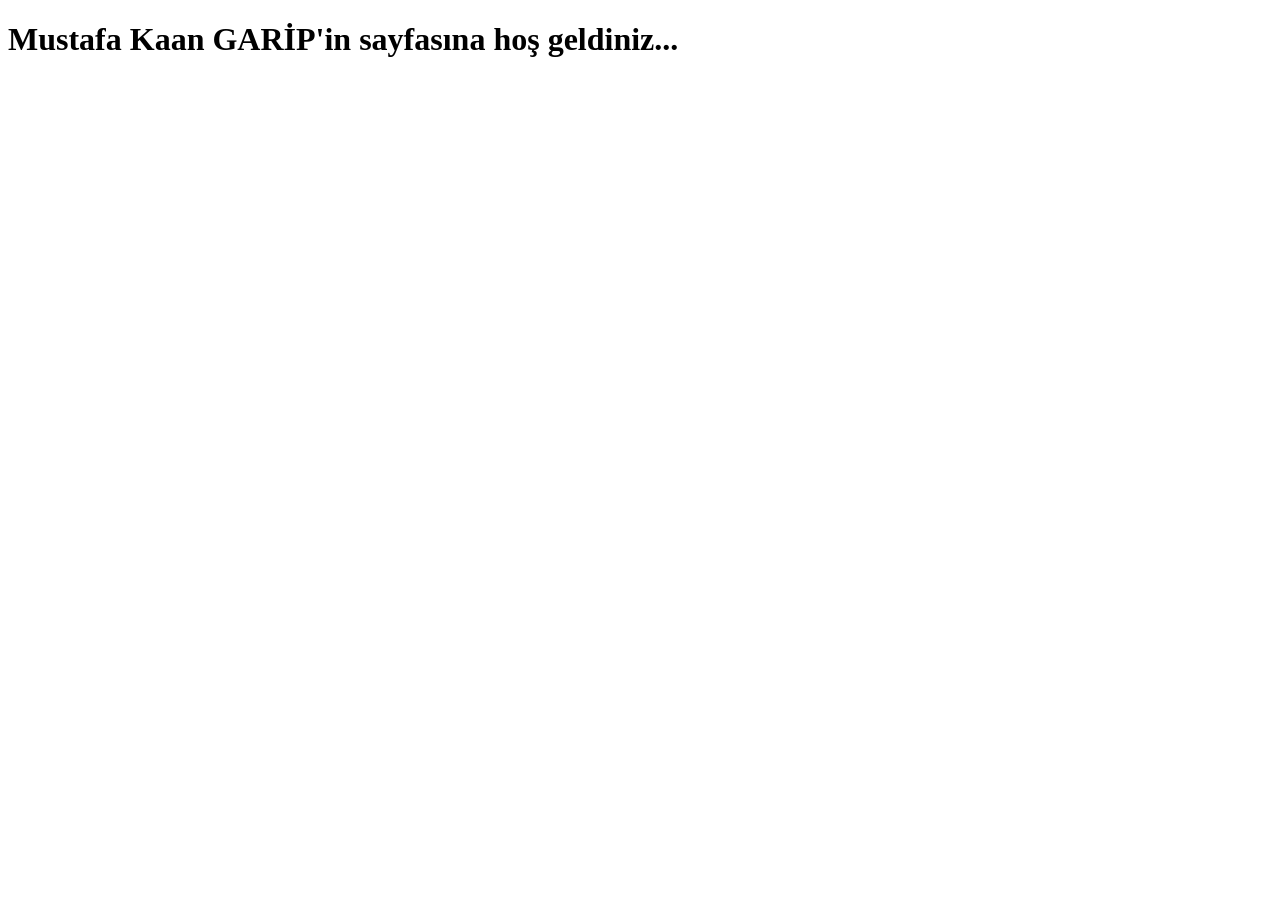
==== index.html @ a0550603 "mustafakaangarip" ====
<!DOCTYPE html>
<html lang="tr">
<head>
    <meta charset="UTF-8">
    <meta name="viewport" content="width=device-width, initial-scale=1.0">
    <title>Mustafa Kaan GARİP</title>
</head>
<body>
    <h1> Mustafa Kaan GARİP'in sayfasına hoş geldiniz...</h1>
</body>
</html>
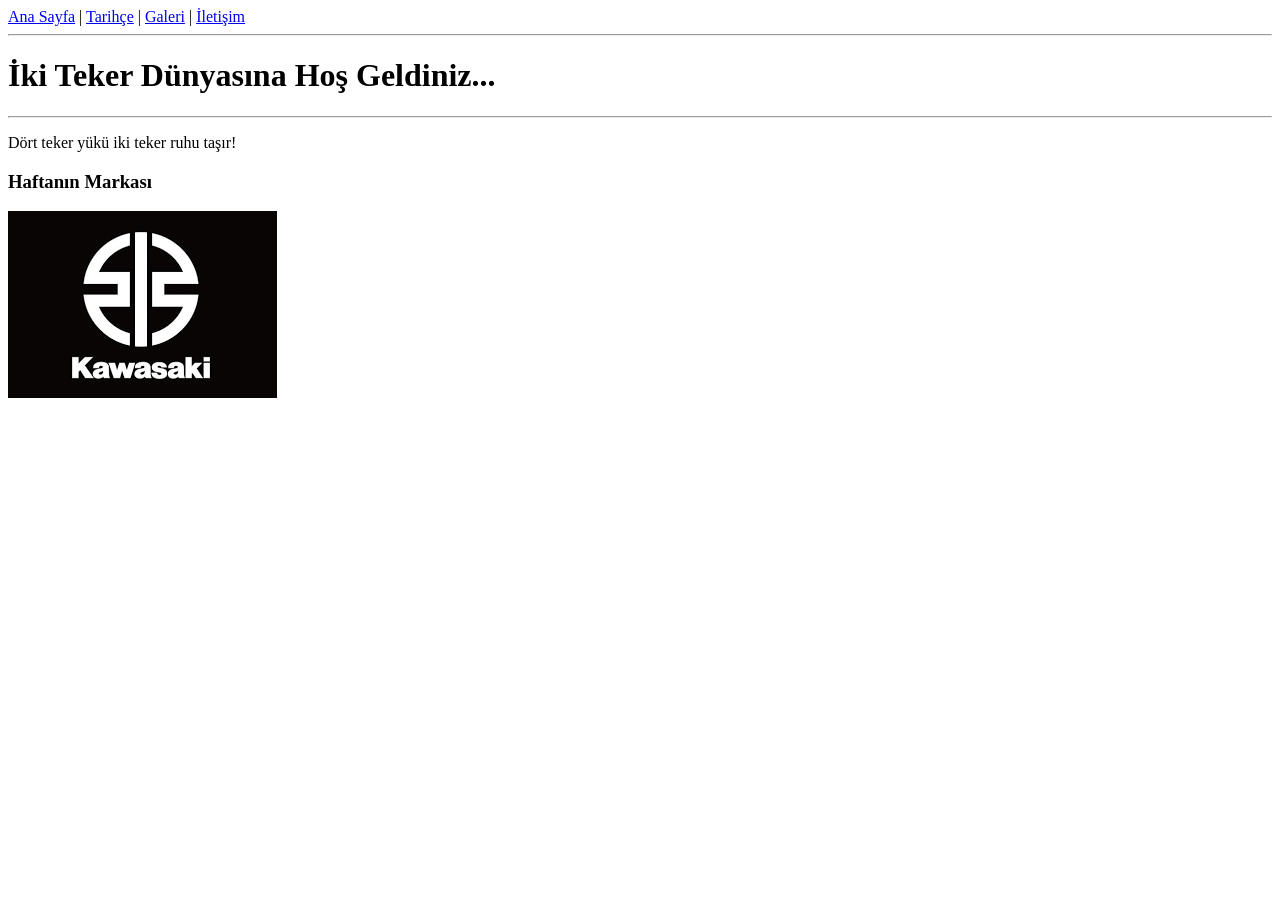
==== commit 9ff0bb34: "Add files via upload" ====
--- a/index.html
+++ b/index.html
@@ -1,11 +1,26 @@
 <!DOCTYPE html>
-<html lang="tr">
+<html lang="en">
 <head>
     <meta charset="UTF-8">
     <meta name="viewport" content="width=device-width, initial-scale=1.0">
     <title>Mustafa Kaan GARİP</title>
 </head>
 <body>
-    <h1> Mustafa Kaan GARİP'in sayfasına hoş geldiniz...</h1>
+    <nav>
+        <a href="index.html">Ana Sayfa</a> | 
+        <a href="tarihce.html">Tarihçe</a> | 
+        <a href="galeri.html">Galeri</a> | 
+        <a href="iletisim.html">İletişim</a>
+    </nav>
+
+    <hr> <h1>İki Teker Dünyasına Hoş Geldiniz...</h1>
+    <hr><p>Dört teker yükü iki teker ruhu taşır!</p>
+
+    <h3>Haftanın Markası</h3>
+    <a href="https://www.kawasaki.com.tr" target="_blank">
+        <img src="kawasaki.png" alt="Kawasaki">
+        <br>
+    </a>
+
 </body>
 </html>
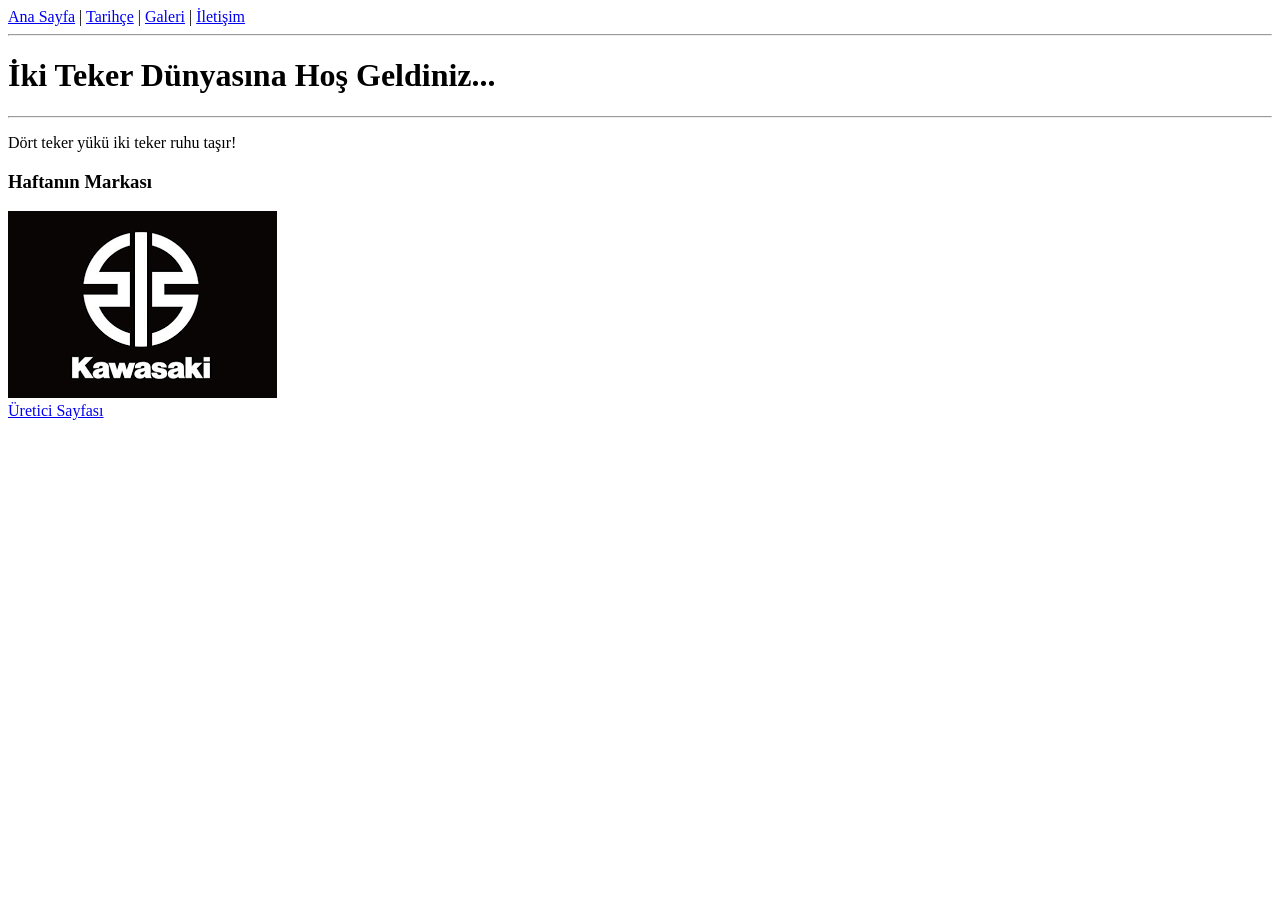
==== commit 5f5de56f: "Add files via upload" ====
--- a/index.html
+++ b/index.html
@@ -20,6 +20,7 @@
     <a href="https://www.kawasaki.com.tr" target="_blank">
         <img src="kawasaki.png" alt="Kawasaki">
         <br>
+        Üretici Sayfası
     </a>
 
 </body>
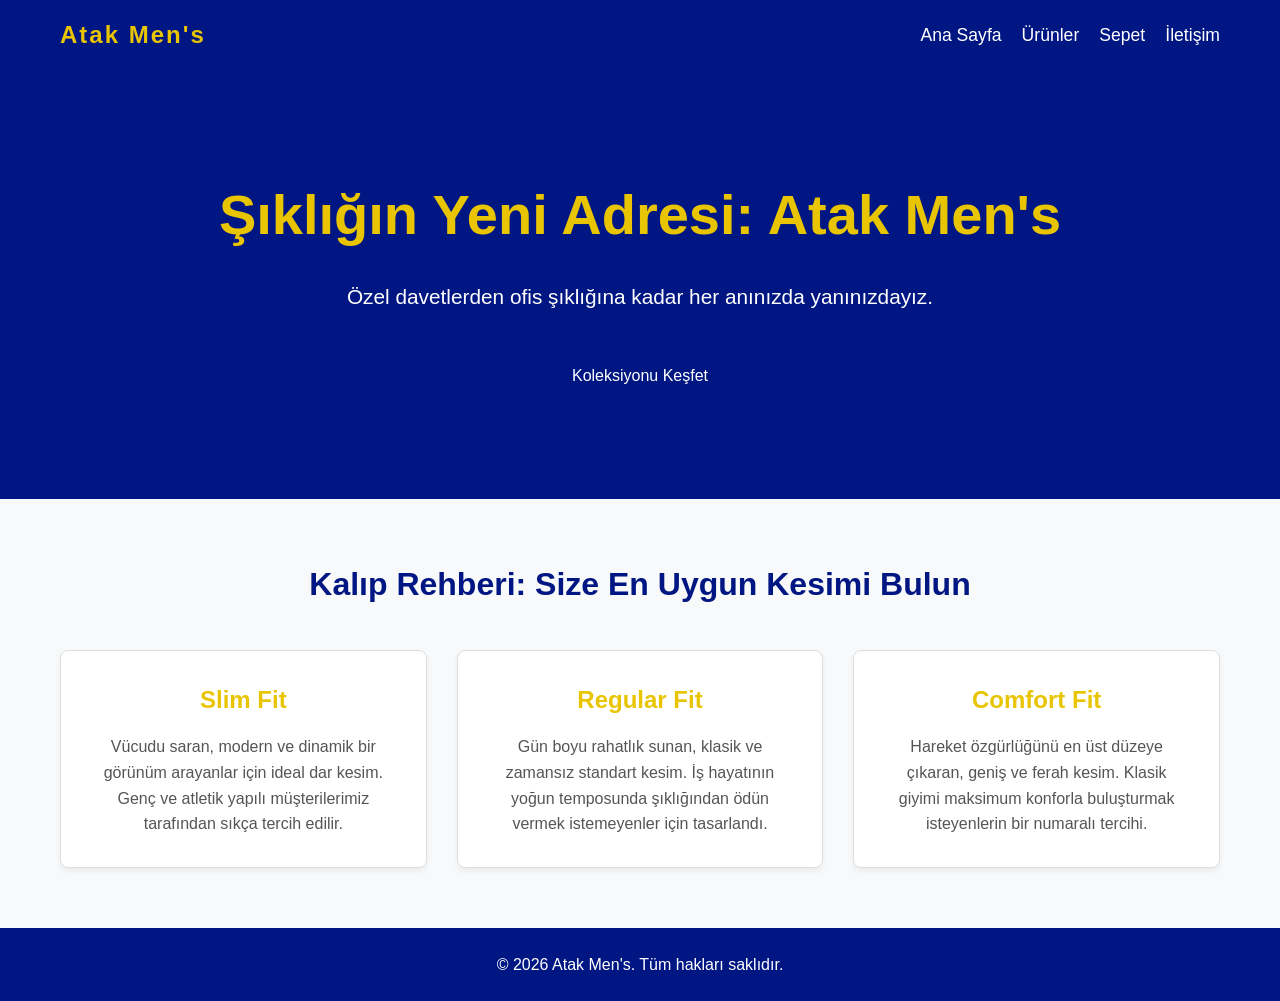
==== commit f67b3415: "Add files via upload" ====
--- a/index.html
+++ b/index.html
@@ -1,27 +1,63 @@
 <!DOCTYPE html>
-<html lang="en">
+<html lang="tr">
 <head>
     <meta charset="UTF-8">
     <meta name="viewport" content="width=device-width, initial-scale=1.0">
-    <title>Mustafa Kaan GARİP</title>
+    <title> Atak Men's | Ana Sayfa</title>
+    
+    <link rel="stylesheet" href="styles/style.css">
 </head>
 <body>
-    <nav>
-        <a href="index.html">Ana Sayfa</a> | 
-        <a href="tarihce.html">Tarihçe</a> | 
-        <a href="galeri.html">Galeri</a> | 
-        <a href="iletisim.html">İletişim</a>
-    </nav>
 
-    <hr> <h1>İki Teker Dünyasına Hoş Geldiniz...</h1>
-    <hr><p>Dört teker yükü iki teker ruhu taşır!</p>
+    <header>
+        <nav>
+            <div class="logo"> Atak Men's </div>
+            <ul class="nav-links">
+                <li><a href="index.html">Ana Sayfa</a></li>
+                <li><a href="pages/urunler.html">Ürünler</a></li>
+                <li><a href="pages/sepet.html">Sepet</a></li>
+                <li><a href="pages/iletisim.html">İletişim</a></li>
+            </ul>
+        </nav>
+    </header>
 
-    <h3>Haftanın Markası</h3>
-    <a href="https://www.kawasaki.com.tr" target="_blank">
-        <img src="kawasaki.png" alt="Kawasaki">
-        <br>
-        Üretici Sayfası
-    </a>
+    <main>
+        <section class="hero">
+            <div class="hero-content">
+                <h1>Şıklığın Yeni Adresi: Atak Men's</h1>
+                <p>Özel davetlerden ofis şıklığına kadar her anınızda yanınızdayız.</p>
+                <a href="pages/urunler.html" class="btn">Koleksiyonu Keşfet</a>
+            </div>
+        </section>
 
+        <section class="fit-guide">
+            <h2>Kalıp Rehberi: Size En Uygun Kesimi Bulun</h2>
+            
+            <div class="guide-grid">
+                
+                <div class="guide-card">
+                    <h3>Slim Fit</h3>
+                    <p>Vücudu saran, modern ve dinamik bir görünüm arayanlar için ideal dar kesim. Genç ve atletik yapılı müşterilerimiz tarafından sıkça tercih edilir.</p>
+                </div>
+                
+                <div class="guide-card">
+                    <h3>Regular Fit</h3>
+                    <p>Gün boyu rahatlık sunan, klasik ve zamansız standart kesim. İş hayatının yoğun temposunda şıklığından ödün vermek istemeyenler için tasarlandı.</p>
+                </div>
+                
+                <div class="guide-card">
+                    <h3>Comfort Fit</h3>
+                    <p>Hareket özgürlüğünü en üst düzeye çıkaran, geniş ve ferah kesim. Klasik giyimi maksimum konforla buluşturmak isteyenlerin bir numaralı tercihi.</p>
+                </div>
+
+            </div>
+        </section>
+    </main>
+
+    <footer>
+        <p>&copy; 2026 Atak Men's. Tüm hakları saklıdır.</p>
+    </footer>
+
+    <script src="scripts/myscript.js"></script>
 </body>
 </html>
--- a/styles/style.css
+++ b/styles/style.css
@@ -0,0 +1,424 @@
+/* --- TEMEL AYARLAR --- */
+* {
+    margin: 0;
+    padding: 0;
+    box-sizing: border-box;
+    font-family: 'Segoe UI', Tahoma, Geneva, Verdana, sans-serif;
+}
+
+body {
+    background-color: #f8f9fa; /* Açık gri, şık bir arka plan */
+    color: #333; /* Okunabilir, koyu gri metin rengi */
+    line-height: 1.6;
+}
+
+/* --- ORTAK YERLEŞİM: NAVBAR (MENÜ) --- */
+header {
+    background-color: #001682; /* Ana rengimiz */
+    color: #ffffff;
+    padding: 1rem 0;
+}
+
+nav {
+    display: flex; /* Kılavuzdaki Flexbox kuralını uyguluyoruz */
+    justify-content: space-between; /* Logo sola, menü sağa yaslansın */
+    align-items: center; /* Dikeyde ortala */
+    max-width: 1200px;
+    margin: 0 auto; /* Sayfayı ortala */
+    padding: 0 20px;
+}
+
+.logo {
+    font-size: 1.5rem;
+    font-weight: bold;
+    letter-spacing: 2px;
+    color: #E8C500; /* Logonun altın sarısı rengi */
+}
+
+.nav-links {
+    list-style: none; /* Madde işaretlerini kaldır */
+    display: flex; /* Linkleri yan yana diz */
+    gap: 20px; /* Linkler arası boşluk */
+}
+
+.nav-links li a {
+    color: #ffffff;
+    text-decoration: none; /* Linklerin alt çizgisini kaldır */
+    font-size: 1.1rem;
+    transition: color 0.3s ease; /* Üzerine gelince yumuşak renk değişimi */
+}
+
+.nav-links li a:hover {
+    color: #f39c12; /* Üzerine gelince altın sarısı/turuncu detayı */
+}
+
+/* --- ORTAK YERLEŞİM: FOOTER (ALT BİLGİ) --- */
+footer {
+    background-color: #001682; /* Ana rengimiz */
+    color: #ffffff;
+    text-align: center;
+    padding: 1.5rem 0;
+    margin-top: 40px;
+}
+
+/* --- ÜRÜN LİSTELEME SAYFASI (GRID YAPISI) --- */
+.page-title {
+    text-align: center;
+    margin: 2rem 0;
+    color: #1a1a1a;
+}
+
+.product-grid {
+    display: grid;
+    /* Sihirli Satır: Mobil uyumluluğu (Responsive) sağlayan Grid kuralı */
+    grid-template-columns: repeat(auto-fit, minmax(250px, 1fr)); 
+    gap: 20px;
+    max-width: 1200px;
+    margin: 0 auto;
+    padding: 0 20px;
+}
+
+.product-card {
+    background-color: #fff;
+    border: 1px solid #ddd;
+    border-radius: 8px;
+    padding: 15px;
+    text-align: center;
+    box-shadow: 0 4px 6px rgba(0,0,0,0.05); /* Hafif gölge */
+}
+
+.product-img-placeholder {
+    width: 100%;
+    height: 300px;
+    background-color: #e9ecef;
+    display: flex;
+    align-items: center;
+    justify-content: center;
+    margin-bottom: 15px;
+    color: #6c757d;
+    border-radius: 4px;
+}
+
+.btn {
+    display: inline-block;
+    margin-top: 10px;
+    padding: 10px 20px;
+    background-color: #001682; /* Ana rengimiz */
+    color: #ffffff;
+    text-decoration: none;
+    border-radius: 4px;
+    transition: background-color 0.3s;
+}
+
+.btn:hover {
+    background-color: #E8C500; /* Üzerine gelince sarı olsun */
+    color: #001682; /* Yazı rengi lacivert olsun ki okunsun */
+}
+
+/* --- ÜRÜN DETAY SAYFASI --- */
+.detail-container {
+    display: flex; /* İçerikleri yan yana dizmek için Flexbox */
+    gap: 40px; /* Görsel ile metin arası boşluk */
+    max-width: 1000px;
+    margin: 40px auto;
+    padding: 0 20px;
+    align-items: flex-start; /* İçerikleri üstten hizala */
+}
+
+.detail-image {
+    flex: 1; /* Sol tarafı eşit oranda kapla */
+    height: 500px;
+    background-color: #e9ecef;
+    display: flex;
+    align-items: center;
+    justify-content: center;
+    color: #6c757d;
+    border-radius: 8px;
+    font-size: 1.5rem;
+}
+
+.detail-info {
+    flex: 1; /* Sağ tarafı eşit oranda kapla */
+    display: flex;
+    flex-direction: column; /* İçindeki metinleri alt alta diz */
+    gap: 20px;
+}
+
+.detail-info h2 {
+    font-size: 2.5rem;
+    color: #1a1a1a;
+}
+
+.detail-info .price {
+    font-size: 1.8rem;
+    color: #1a1a1a;
+    font-weight: bold;
+}
+
+.detail-info .description {
+    color: #555;
+    font-size: 1.1rem;
+}
+
+.purchase-options select {
+    padding: 10px;
+    font-size: 1rem;
+    border: 1px solid #ddd;
+    border-radius: 4px;
+}
+
+/* Mobil Uyumluluk Kuralı (Kritik Nokta) */
+@media (max-width: 768px) {
+    .detail-container {
+        flex-direction: column; /* Telefon ekranında görseli üste, metni alta al */
+    }
+    
+    .detail-image {
+        width: 100%;
+        height: 350px;
+    }
+}
+
+/* --- SEPET SAYFASI --- */
+.cart-container {
+    max-width: 900px;
+    margin: 40px auto;
+    padding: 0 20px;
+}
+
+.cart-items {
+    display: flex;
+    flex-direction: column; /* Ürün bloklarını alt alta diz */
+    gap: 15px;
+    margin-bottom: 30px;
+}
+
+.cart-item {
+    display: flex; /* Blok içindeki elemanları (görsel, yazı, fiyat) yan yana diz */
+    align-items: center;
+    justify-content: space-between;
+    background-color: #fff;
+    border: 1px solid #ddd;
+    border-radius: 8px;
+    padding: 15px;
+}
+
+.cart-img-placeholder {
+    width: 80px;
+    height: 80px;
+    background-color: #e9ecef;
+    display: flex;
+    align-items: center;
+    justify-content: center;
+    border-radius: 4px;
+    color: #6c757d;
+    font-size: 0.9rem;
+}
+
+.cart-item-details {
+    flex: 1; /* Ortadaki yazı kısmının genişleyebildiği kadar genişlemesini sağlar */
+    margin-left: 20px;
+}
+
+.cart-item-details h3 {
+    font-size: 1.2rem;
+    color: #1a1a1a;
+}
+
+.cart-item-price {
+    font-size: 1.2rem;
+    font-weight: bold;
+    margin-right: 20px;
+}
+
+.remove-btn {
+    background-color: #dc3545; /* Kırmızı silme butonu */
+    color: white;
+    border: none;
+    padding: 8px 15px;
+    border-radius: 4px;
+    cursor: pointer;
+}
+
+.cart-summary {
+    background-color: #fff;
+    border: 1px solid #ddd;
+    border-radius: 8px;
+    padding: 20px;
+    text-align: right; /* Yazıları sağa yasla */
+}
+
+.total-price {
+    margin: 15px 0;
+    color: #1a1a1a;
+}
+
+.checkout-btn {
+    background-color: #28a745; /* Yeşil tamamlama butonu */
+}
+
+/* Mobil Uyumluluk (Sepet Sayfası) */
+@media (max-width: 600px) {
+    .cart-item {
+        flex-direction: column; /* Mobilde sepet elemanlarını alt alta al */
+        text-align: center;
+        gap: 10px;
+    }
+    
+    .cart-item-details {
+        margin-left: 0;
+    }
+    
+    .cart-item-price {
+        margin-right: 0;
+    }
+}
+
+/* --- İLETİŞİM SAYFASI --- */
+.contact-container {
+    max-width: 1000px;
+    margin: 40px auto;
+    padding: 0 20px;
+}
+
+.contact-content {
+    display: flex;
+    gap: 40px;
+    background-color: #fff;
+    border: 1px solid #ddd;
+    border-radius: 8px;
+    padding: 30px;
+}
+
+.contact-info {
+    flex: 1;
+    display: flex;
+    flex-direction: column;
+    gap: 15px;
+    border-right: 1px solid #eee; /* Form ile arasına ince bir çizgi */
+    padding-right: 20px;
+}
+
+.contact-info h3 {
+    color: #1a1a1a;
+    margin-bottom: 10px;
+}
+
+.contact-form {
+    flex: 2; /* Form alanı biraz daha geniş olsun */
+    display: flex;
+    flex-direction: column;
+    gap: 15px;
+}
+
+.form-group {
+    display: flex;
+    flex-direction: column;
+    gap: 5px;
+}
+
+.form-group label {
+    font-weight: bold;
+    color: #333;
+}
+
+.form-group input, 
+.form-group textarea {
+    padding: 10px;
+    border: 1px solid #ccc;
+    border-radius: 4px;
+    font-size: 1rem;
+    font-family: inherit; /* Tarayıcı fontunu ez, bizim fontu kullan */
+}
+
+/* Mobil Uyumluluk (İletişim Sayfası) */
+@media (max-width: 768px) {
+    .contact-content {
+        flex-direction: column;
+    }
+    
+    .contact-info {
+        border-right: none;
+        border-bottom: 1px solid #eee;
+        padding-right: 0;
+        padding-bottom: 20px;
+    }
+}
+
+/* --- ANA SAYFA DÜZENLEMELERİ --- */
+
+/* Hero Bölümü: Tam ekran genişliğinde, dikkat çekici karşılama alanı */
+.hero {
+    background-color: #001682; /* Atak Men's Laciverti */
+    color: #ffffff;
+    text-align: center;
+    padding: 100px 20px; /* Üstten ve alttan geniş boşluklar */
+}
+
+.hero h1 {
+    font-size: 3.5rem;
+    color: #E8C500; /* Atak Men's Sarısı */
+    margin-bottom: 20px;
+}
+
+.hero p {
+    font-size: 1.3rem;
+    margin-bottom: 30px;
+}
+
+/* Kalıp Rehberi Bölümü */
+.fit-guide {
+    max-width: 1200px;
+    margin: 60px auto;
+    padding: 0 20px;
+    text-align: center;
+}
+
+.fit-guide h2 {
+    color: #001682;
+    margin-bottom: 40px;
+    font-size: 2rem;
+}
+
+/* Kılavuzdaki "Grid/Flexbox" zorunluluğunu burada da kullanıp puan topluyoruz */
+.guide-grid {
+    display: grid;
+    grid-template-columns: repeat(auto-fit, minmax(300px, 1fr));
+    gap: 30px;
+}
+
+.guide-card {
+    background-color: #fff;
+    border: 1px solid #ddd;
+    border-radius: 8px;
+    padding: 30px;
+    box-shadow: 0 4px 6px rgba(0,0,0,0.05);
+}
+
+.guide-card h3 {
+    color: #E8C500;
+    margin-bottom: 15px;
+    font-size: 1.5rem;
+}
+
+.guide-card p {
+    color: #555;
+    line-height: 1.6;
+}
+
+/* --- GÖRSEL AYARLARI --- */
+.product-img {
+    width: 100%; /* Bulunduğu kutunun genişliğini tam kapla */
+    height: 350px; /* Standart bir yükseklik ver */
+    object-fit: cover; /* Fotoğrafı ezmeden/sündürmeden kutuya sığdır */
+    border-radius: 4px;
+    margin-bottom: 15px;
+}
+
+.detail-img {
+    width: 100%;
+    max-height: 600px;
+    object-fit: cover;
+    border-radius: 8px;
+    box-shadow: 0 4px 10px rgba(0,0,0,0.1);
+}
